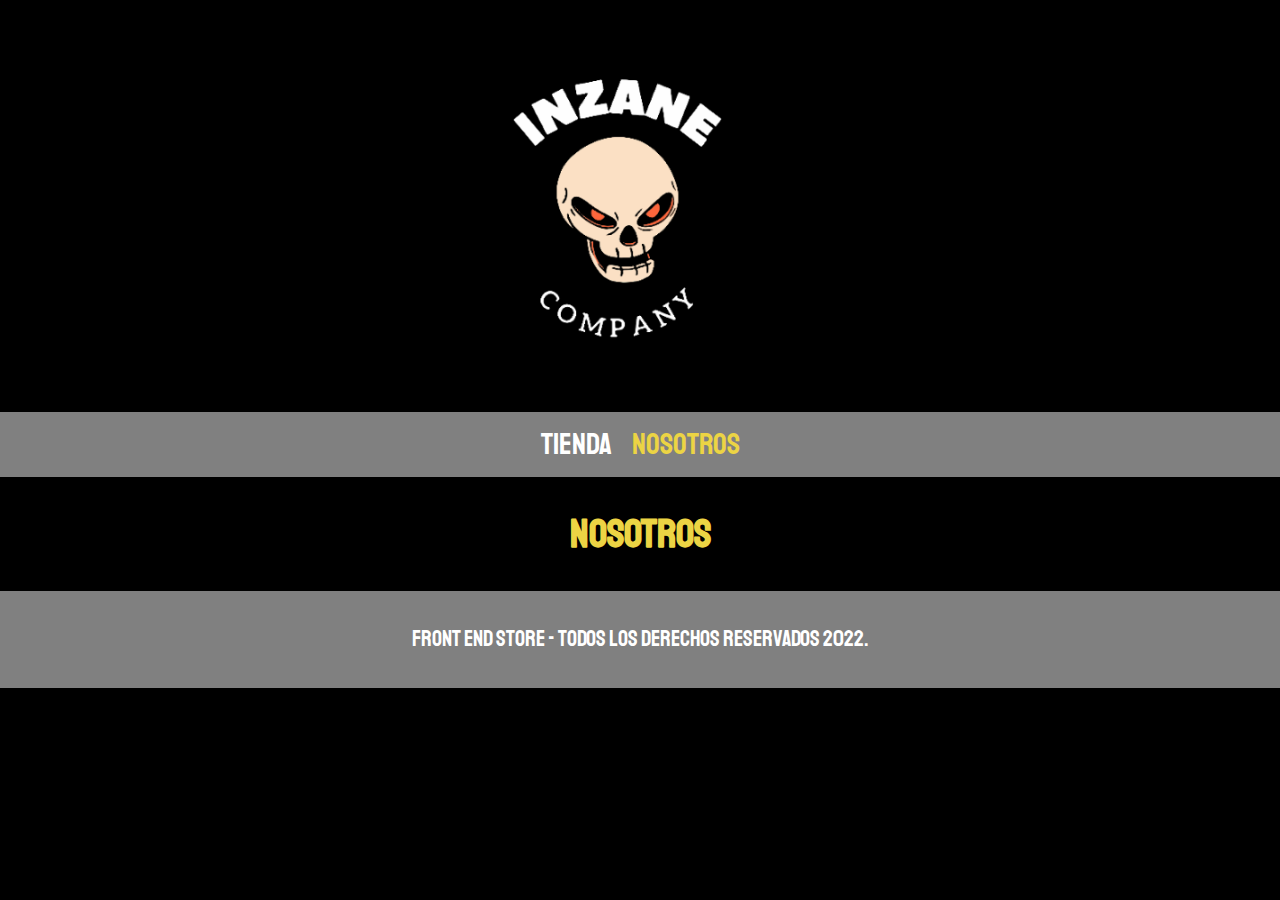
==== nosotros.html @ e33c1266 "Commit inicial" ====
<!DOCTYPE html>
<html lang="es">
<head>
    <meta charset="UTF-8">
    <meta name="viewport" content="width=device-width, initial-scale=1.0">
    <title>Tienda Frontend</title>
    <link rel="stylesheet" href="css/normalize.css">
    <link rel="preconnect" href="https://fonts.googleapis.com">
    <link rel="preconnect" href="https://fonts.gstatic.com" crossorigin>
    <link href="https://fonts.googleapis.com/css2?family=Staatliches&display=swap" rel="stylesheet"> 
    <link rel="stylesheet" href="css/normalize.css"> 


    <link rel="stylesheet" href="css/style.css"> 
</head>
<body>
    <header class="header">
        <a href="index.html">
            <img class="header__logo" src="img/logo1.png" alt="Logotipo">
        </a>
    </header>

    <nav class="navegacion">
        <a class="navegacion__enlace" href="index.html">Tienda</a>
        <a class="navegacion__enlace navegacion__enlace--activo" href="nosotros.html">Nosotros</a>
    </nav>

    <main class="contenedor">
        <h1>Nosotros</h1>
    </main>

    <footer class="footer">
        <p class="footer__text">Front End Store - Todos los derechos Reservados 2022.</p>
    </footer>

</body>
</html>
---- css/style.css ----
:root {
    --primario: #000000;
    --primarioOscuro: #808080;
    --secundario: #ECD444;
    --terciario: #6E2594;
    --blanco: #ffffff; 

    --fuentePrincipal: "Staatliches", sans-serif;
}

/* apply a natural box layout model to all elements, but allowing components to change */
html {
    box-sizing: border-box;
    font-size: 62.5%;
}

*, *:before, *:after {
box-sizing: inherit;
}

/** Globales **/
body {
    background-color: var(--primario);
    font-size: 1.6rem;
    line-height: 1.5;
}

p{
    font-size: 1.8rem;
    font-family: Arial, Helvetica, sans-serif;
    color: var(--blanco);
}

a {
    text-decoration: none;
}

img {
    max-width: 100%;
}

.contenedor {
    max-width: 120rem;
    margin: 0 auto;
}

h1,h2,h3 {
    text-align: center;
    color: var(--secundario);
    font-family: var(--fuentePrincipal);
}

h1 {
    font-size: 4rem;
}

h2 {
    font-size: 3.2rem;
}

h3 {
    font-size: 2.4rem;
}

/**Header**/

.header {
    display: flex;
    justify-content: center;
}

.header__logo {
    max-width: 90%;
}

/**Footer**/
.footer {
    background-color: var(--primarioOscuro);
    padding: 1rem 0;
    margin-top: 2rem;
}

.footer__text {
    font-family: var(--fuentePrincipal);
    text-align: center;
    font-size: 2.2rem;
}

/**Navegacion**/
.navegacion {
    background-color: var(--primarioOscuro);
    padding: 1rem 0;
    display: flex;
    justify-content: center;
    gap: 2rem;
}

.navegacion__enlace {
    font-family: var(--fuentePrincipal);
    color: var(--blanco);
    font-size: 3rem;
}

.navegacion__enlace--activo,
.navegacion__enlace:hover {
    color: var(--secundario);
}

/**Grid**/
.grid {
    display: grid;
    grid-template-columns: repeat(2, 1fr);
    gap: 2rem;
}

@media (min-width: 768px) {
    .grid {
        grid-template-columns: repeat(3, 1fr);
    }
}


.producto {
    background-color: #808080;
    padding: 1rem;
}

.producto__imagen {
    width: 100%;
}

.producto__nombre {
    font-size: 4rem;
    color: var(--blanco);
}

.producto__precio {
    font-size: 2.8rem;
    color: var(--secundario)
}

.producto__nombre,
.producto__precio {
    font-family: var(--fuentePrincipal);
    margin: 1rem 0;
    text-align: center;
    line-height: 1.2;
}
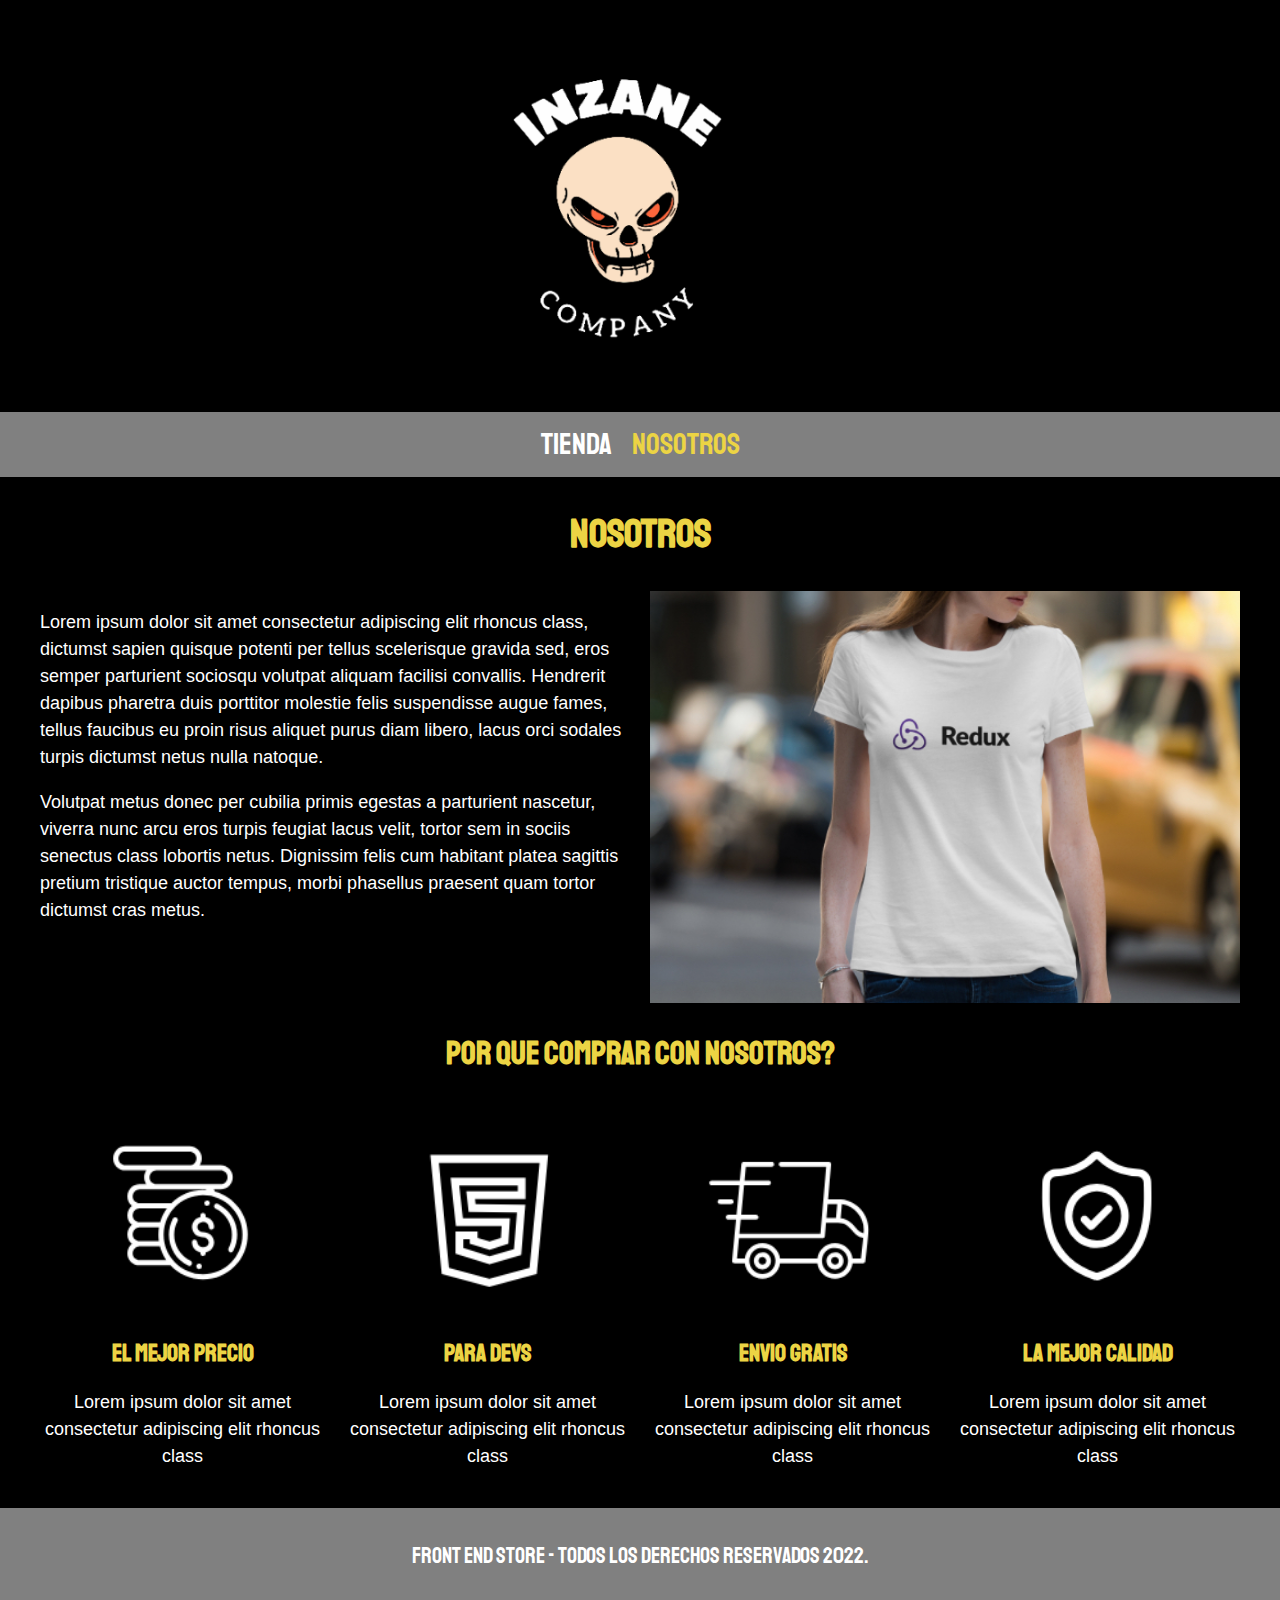
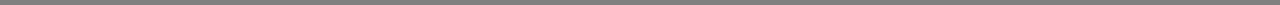
==== commit 56099d4c: "Nosotros Page" ====
--- a/nosotros.html
+++ b/nosotros.html
@@ -1,5 +1,6 @@
 <!DOCTYPE html>
 <html lang="es">
+
 <head>
     <meta charset="UTF-8">
     <meta name="viewport" content="width=device-width, initial-scale=1.0">
@@ -7,12 +8,13 @@
     <link rel="stylesheet" href="css/normalize.css">
     <link rel="preconnect" href="https://fonts.googleapis.com">
     <link rel="preconnect" href="https://fonts.gstatic.com" crossorigin>
-    <link href="https://fonts.googleapis.com/css2?family=Staatliches&display=swap" rel="stylesheet"> 
-    <link rel="stylesheet" href="css/normalize.css"> 
+    <link href="https://fonts.googleapis.com/css2?family=Staatliches&display=swap" rel="stylesheet">
+    <link rel="stylesheet" href="css/normalize.css">
 
 
-    <link rel="stylesheet" href="css/style.css"> 
+    <link rel="stylesheet" href="css/style.css">
 </head>
+
 <body>
     <header class="header">
         <a href="index.html">
@@ -27,7 +29,55 @@
 
     <main class="contenedor">
         <h1>Nosotros</h1>
+
+        <div class="nosotros">
+            <div class="nosotros__contenido">
+                <p>
+                    Lorem ipsum dolor sit amet consectetur adipiscing elit rhoncus class, dictumst sapien quisque
+                    potenti per tellus scelerisque gravida sed, eros semper parturient sociosqu volutpat aliquam
+                    facilisi convallis. Hendrerit dapibus pharetra duis porttitor molestie felis suspendisse augue
+                    fames, tellus faucibus eu proin risus aliquet purus diam libero, lacus orci sodales turpis dictumst
+                    netus nulla natoque.
+                </p>
+                <p>
+                    Volutpat metus donec per cubilia primis egestas a parturient nascetur, viverra nunc arcu eros turpis
+                    feugiat lacus velit, tortor sem in sociis senectus class lobortis netus. Dignissim felis cum
+                    habitant platea sagittis pretium tristique auctor tempus, morbi phasellus praesent quam tortor
+                    dictumst cras metus.
+                </p>
+            </div>
+            <img class="nosotros__imagen" src="img/nosotros.jpg" alt="imagen nosotros">
+        </div>
     </main>
+    <section class="contenedor comprar">
+        <h2 class="comprar__titulo">Por que Comprar con nosotros? </h2>
+
+        <div class="bloques">
+            <div class="bloque">
+                <img class="bloque__imagen" src="img/icono_1.png" alt="porque comprar">
+                <h3 class="bloque__titulo">El Mejor Precio</h3>
+                <p>Lorem ipsum dolor sit amet consectetur adipiscing elit rhoncus class</p>
+            </div> <!--.bloque-->
+
+            <div class="bloque">
+                <img class="bloque__imagen" src="img/icono_2.png" alt="porque comprar">
+                <h3 class="bloque__titulo">Para Devs</h3>
+                <p>Lorem ipsum dolor sit amet consectetur adipiscing elit rhoncus class</p>
+            </div> <!--.bloque-->
+            
+            <div class="bloque">
+                <img class="bloque__imagen" src="img/icono_3.png" alt="porque comprar">
+                <h3 class="bloque__titulo">Envio Gratis</h3>
+                <p>Lorem ipsum dolor sit amet consectetur adipiscing elit rhoncus class</p>
+            </div> <!--.bloque-->
+
+            <div class="bloque">
+                <img class="bloque__imagen" src="img/icono_4.png" alt="porque comprar">
+                <h3 class="bloque__titulo">La Mejor Calidad</h3>
+                <p>Lorem ipsum dolor sit amet consectetur adipiscing elit rhoncus class</p>
+            </div> <!--.bloque-->
+        </div> <!--.bloques-->
+    </section>
 
     <footer class="footer">
         <p class="footer__text">Front End Store - Todos los derechos Reservados 2022.</p>
--- a/css/style.css
+++ b/css/style.css
@@ -63,7 +63,6 @@
 }
 
 /**Header**/
-
 .header {
     display: flex;
     justify-content: center;
@@ -119,7 +118,6 @@
     }
 }
 
-
 .producto {
     background-color: #808080;
     padding: 1rem;
@@ -145,4 +143,80 @@
     margin: 1rem 0;
     text-align: center;
     line-height: 1.2;
+}
+
+/** Graficos **/
+.grafico {
+    min-height: 30rem;
+    background-repeat: no-repeat;
+    background-size: cover;
+    grid-column: 1 / 3;
+}
+
+.grafico--camisas {
+    grid-row: 2 / 3;
+    background-image: url(../img/grafico1.jpg);
+}
+
+.grafico--node {
+    background-image: url(../img/grafico2.jpg);
+    grid-row: 8 / 9;
+}
+
+@media (min-width: 768px){
+    .grafico--node {
+        grid-row: 5 / 6;
+        grid-column: 2 / 4;
+    }
+}
+
+/** Nosotros **/
+.nosotros {
+    display: grid;
+    grid-template-rows: repeat(2, auto);
+}
+
+@media (min-width: 768px){
+    .nosotros {
+        grid-template-columns: repeat(2, 1fr);
+        column-gap: 2rem;
+    }
+}
+
+.nosotros__imagen {
+    grid-row: 1 / 2;
+    width: 100%;
+}
+
+@media (min-width: 768px){
+    .nosotros__imagen {
+        grid-column: 2 / 3;
+    }
+}
+
+/** Bloques **/
+.bloques {
+    display: grid;
+    grid-template-columns: repeat(2, 1fr);
+    gap: 2rem;
+}
+
+@media (min-width: 768px){
+    .bloques {
+        display: grid;
+        grid-template-columns: repeat(4, 1fr);
+        gap: 2rem;
+    }
+}
+
+.bloque {
+    text-align: center;
+}
+
+.bloque__imagen {
+    width: 100%;
+}
+
+.bloque__titulo {
+    margin: 0;
 }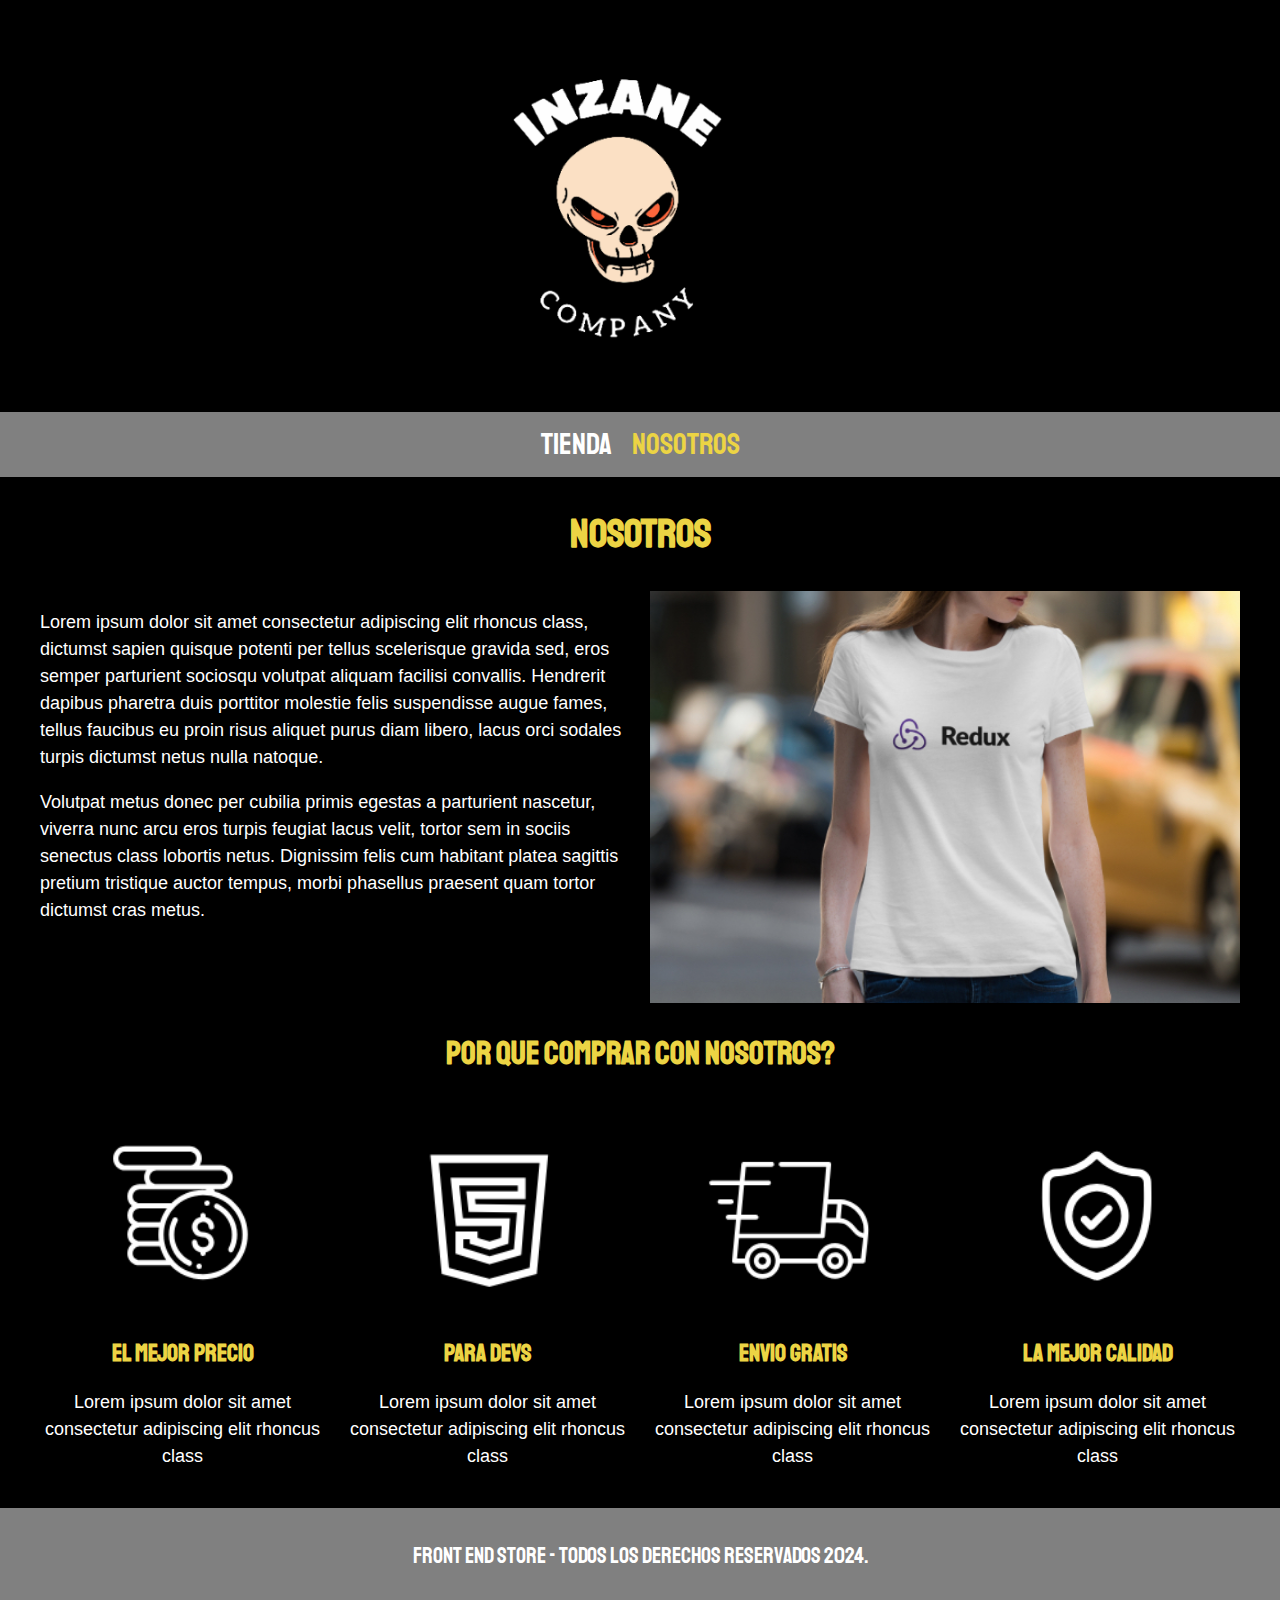
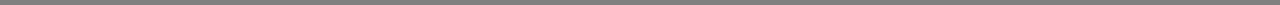
==== commit 855a6874: "Producto Page" ====
--- a/nosotros.html
+++ b/nosotros.html
@@ -80,7 +80,7 @@
     </section>
 
     <footer class="footer">
-        <p class="footer__text">Front End Store - Todos los derechos Reservados 2022.</p>
+        <p class="footer__text">Front End Store - Todos los derechos Reservados 2024.</p>
     </footer>
 
 </body>
--- a/css/style.css
+++ b/css/style.css
@@ -36,7 +36,7 @@
 }
 
 img {
-    max-width: 100%;
+    width: 100%;
 }
 
 .contenedor {
@@ -123,10 +123,6 @@
     padding: 1rem;
 }
 
-.producto__imagen {
-    width: 100%;
-}
-
 .producto__nombre {
     font-size: 4rem;
     color: var(--blanco);
@@ -185,7 +181,6 @@
 
 .nosotros__imagen {
     grid-row: 1 / 2;
-    width: 100%;
 }
 
 @media (min-width: 768px){
@@ -213,10 +208,46 @@
     text-align: center;
 }
 
-.bloque__imagen {
-    width: 100%;
-}
-
 .bloque__titulo {
     margin: 0;
+}
+
+/** Pagina Producto **/
+@media (min-width: 768px){
+    .camisa {
+        display: grid;
+        grid-template-columns: repeat(2, 1fr);
+        column-gap: 2rem;
+    }
+}
+
+.formulario {
+    display: grid;
+    grid-template-columns: repeat(2, 1fr);
+    gap: 2rem;
+}
+
+.formulario__campo {
+    border: 1rem solid var(--primarioOscuro);
+    background-color: transparent;
+    color: var(--primarioOscuro);
+    font-size: 2rem;
+    font-family: Arial, Helvetica, sans-serif;
+    padding: 1rem;
+    appearance: none;
+}
+
+.formulario__submit{
+    background-color: var(--secundario);
+    border: none;
+    font-size: 2rem;
+    font-family: var(--fuentePrincipal);
+    padding: 2rem;
+    transition: background-color .3s ease;
+    grid-column: 1/ 3;
+}
+
+.formulario__submit:hover {
+    cursor: pointer;
+    background-color: var(--terciario);
 }